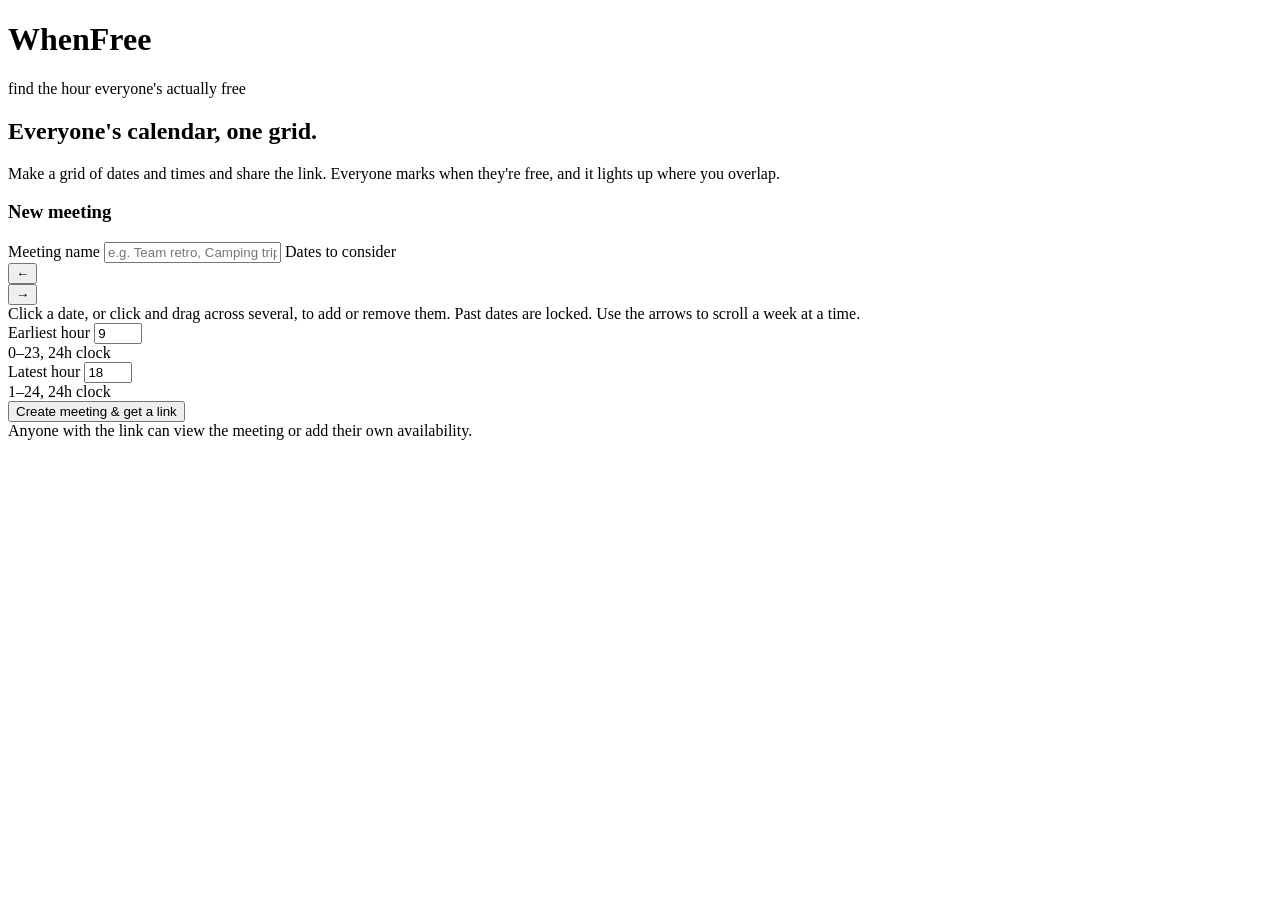
==== app/static/index.html @ 2bb42945 "initial commit Co-authored-by: Claude Sonnet 5 <noreply@anthropic.com>" ====
<!doctype html>
<html lang="en">
<head>
<meta charset="UTF-8" />
<meta name="viewport" content="width=device-width, initial-scale=1.0, maximum-scale=1, user-scalable=no" />
<title>WhenFree</title>
<link rel="preconnect" href="https://fonts.googleapis.com">
<link href="https://fonts.googleapis.com/css2?family=Space+Grotesk:wght@500;600;700&family=Inter:wght@400;500;600&family=JetBrains+Mono:wght@400;500&display=swap" rel="stylesheet">
<link rel="stylesheet" href="/css/styles.css">
</head>
<body>
<div id="page" class="page-narrow">

  <div class="topbar">
    <div class="brand"><div class="mark"></div><h1>When<span>Free</span></h1></div>
    <div class="tagline">find the hour everyone's actually free</div>
  </div>

  <div class="landing-hero">
    <h2>Everyone's calendar, one grid.</h2>
    <p>Make a grid of dates and times and share the link. Everyone marks when they're free, and it lights up where you overlap.</p>
  </div>

  <div class="card cal-card">
    <h3><span class="eyebrow-num">New meeting</span></h3>

    <label for="c-title">Meeting name</label>
    <input type="text" id="c-title" placeholder="e.g. Team retro, Camping trip" required>

    <label>Dates to consider</label>
    <div class="cal-header">
      <button class="cal-nav" id="cal-prev" type="button" aria-label="Back one week">&larr;</button>
      <div class="cal-month" id="cal-month-label"></div>
      <button class="cal-nav" id="cal-next" type="button" aria-label="Forward one week">&rarr;</button>
    </div>
    <div id="cal-slot"></div>
    <div class="cal-hint">Click a date, or click and drag across several, to add or remove them. Past dates are locked. Use the arrows to scroll a week at a time.</div>

    <div class="row2">
      <div>
        <label for="c-start">Earliest hour</label>
        <input type="number" id="c-start" min="0" max="23" value="9" inputmode="numeric">
        <div class="field-hint">0&ndash;23, 24h clock</div>
      </div>
      <div>
        <label for="c-end">Latest hour</label>
        <input type="number" id="c-end" min="1" max="24" value="18" inputmode="numeric">
        <div class="field-hint">1&ndash;24, 24h clock</div>
      </div>
    </div>

    <div class="err" id="c-err"></div>
    <button class="btn-primary btn-block" id="c-submit">Create meeting &amp; get a link</button>
  </div>

  <footer>Anyone with the link can view the meeting or add their own availability.</footer>
</div>
<script src="/js/common.js"></script>
<script src="/js/index.js"></script>
</body>
</html>
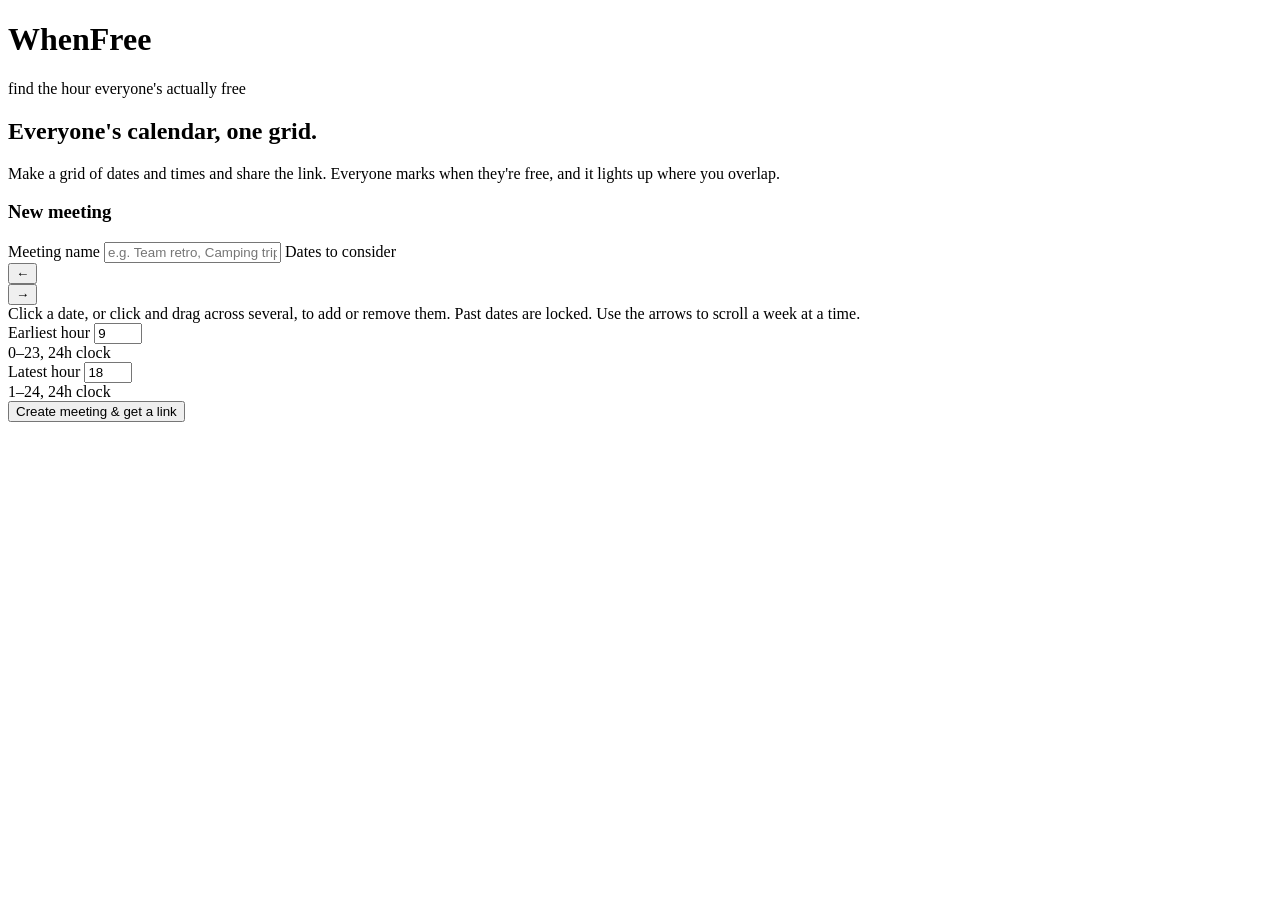
==== commit 400336e1: "fix remove page footers" ====
--- a/app/static/index.html
+++ b/app/static/index.html
@@ -52,8 +52,6 @@
     <div class="err" id="c-err"></div>
     <button class="btn-primary btn-block" id="c-submit">Create meeting &amp; get a link</button>
   </div>
-
-  <footer>Anyone with the link can view the meeting or add their own availability.</footer>
 </div>
 <script src="/js/common.js"></script>
 <script src="/js/index.js"></script>
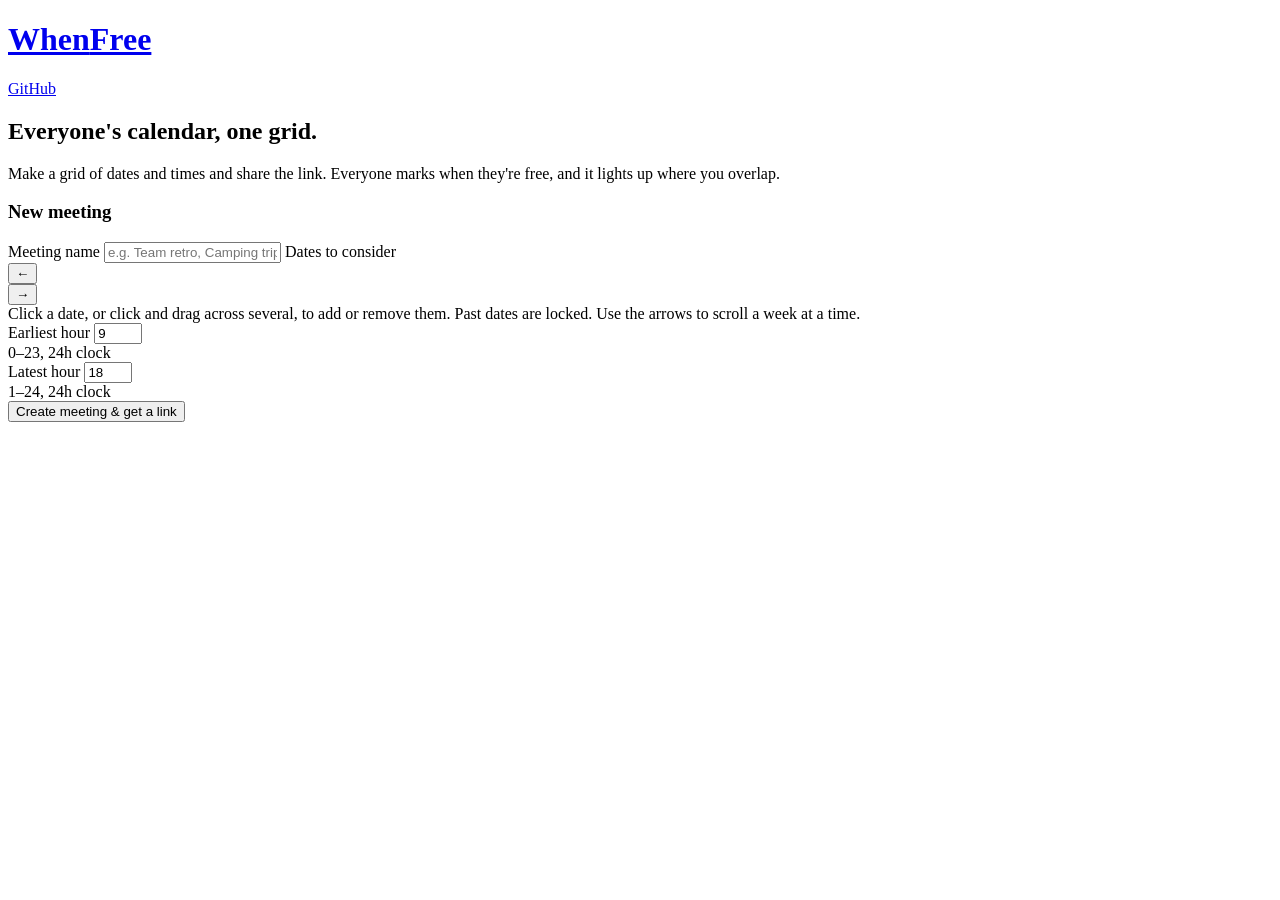
==== commit 03c22c6b: "fix topbar brand link and github link" ====
--- a/app/static/index.html
+++ b/app/static/index.html
@@ -12,8 +12,8 @@
 <div id="page" class="page-narrow">
 
   <div class="topbar">
-    <div class="brand"><div class="mark"></div><h1>When<span>Free</span></h1></div>
-    <div class="tagline">find the hour everyone's actually free</div>
+    <a class="brand" href="/"><div class="mark"></div><h1>When<span>Free</span></h1></a>
+    <a class="topbar-link" href="https://github.com/sharko789/whenfree">GitHub</a>
   </div>
 
   <div class="landing-hero">
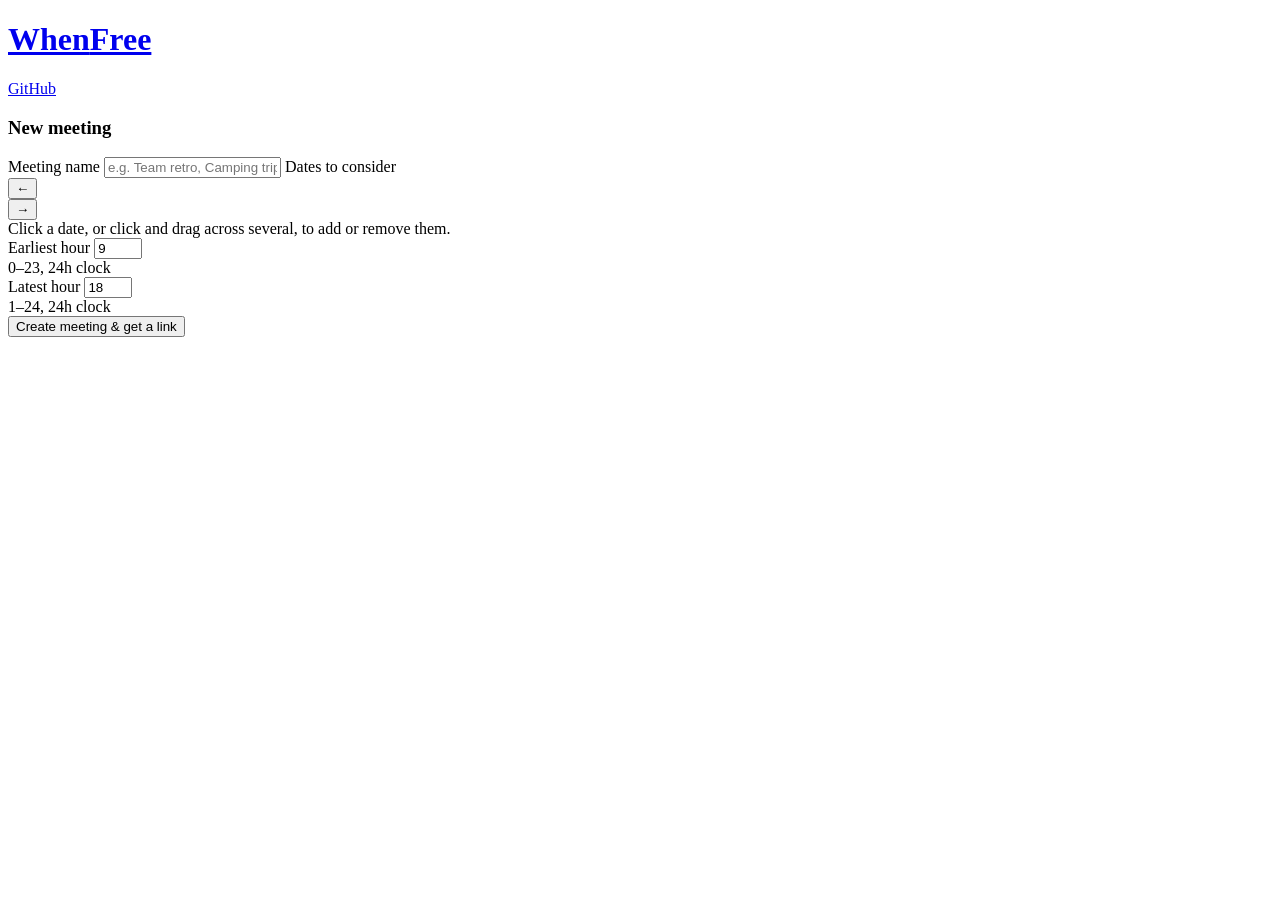
==== commit 70964bdf: "simplify landing page" ====
--- a/app/static/index.html
+++ b/app/static/index.html
@@ -16,11 +16,6 @@
     <a class="topbar-link" href="https://github.com/sharko789/whenfree">GitHub</a>
   </div>
 
-  <div class="landing-hero">
-    <h2>Everyone's calendar, one grid.</h2>
-    <p>Make a grid of dates and times and share the link. Everyone marks when they're free, and it lights up where you overlap.</p>
-  </div>
-
   <div class="card cal-card">
     <h3><span class="eyebrow-num">New meeting</span></h3>
 
@@ -34,7 +29,7 @@
       <button class="cal-nav" id="cal-next" type="button" aria-label="Forward one week">&rarr;</button>
     </div>
     <div id="cal-slot"></div>
-    <div class="cal-hint">Click a date, or click and drag across several, to add or remove them. Past dates are locked. Use the arrows to scroll a week at a time.</div>
+    <div class="cal-hint">Click a date, or click and drag across several, to add or remove them.</div>
 
     <div class="row2">
       <div>
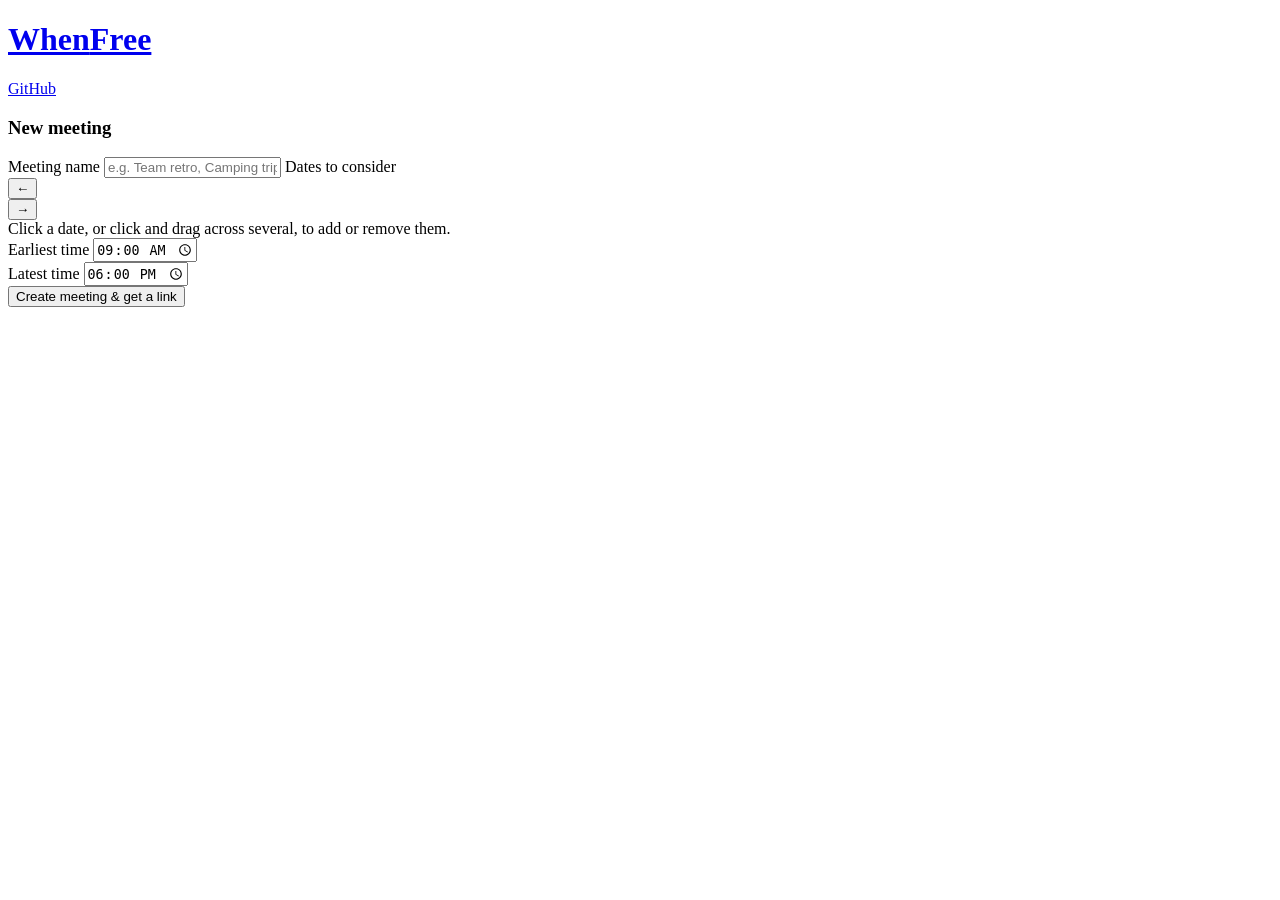
==== commit e67388cd: "feat 15 minute time granularity" ====
--- a/app/static/index.html
+++ b/app/static/index.html
@@ -33,14 +33,12 @@
 
     <div class="row2">
       <div>
-        <label for="c-start">Earliest hour</label>
-        <input type="number" id="c-start" min="0" max="23" value="9" inputmode="numeric">
-        <div class="field-hint">0&ndash;23, 24h clock</div>
+        <label for="c-start">Earliest time</label>
+        <input type="time" id="c-start" step="900" value="09:00">
       </div>
       <div>
-        <label for="c-end">Latest hour</label>
-        <input type="number" id="c-end" min="1" max="24" value="18" inputmode="numeric">
-        <div class="field-hint">1&ndash;24, 24h clock</div>
+        <label for="c-end">Latest time</label>
+        <input type="time" id="c-end" step="900" value="18:00">
       </div>
     </div>
 
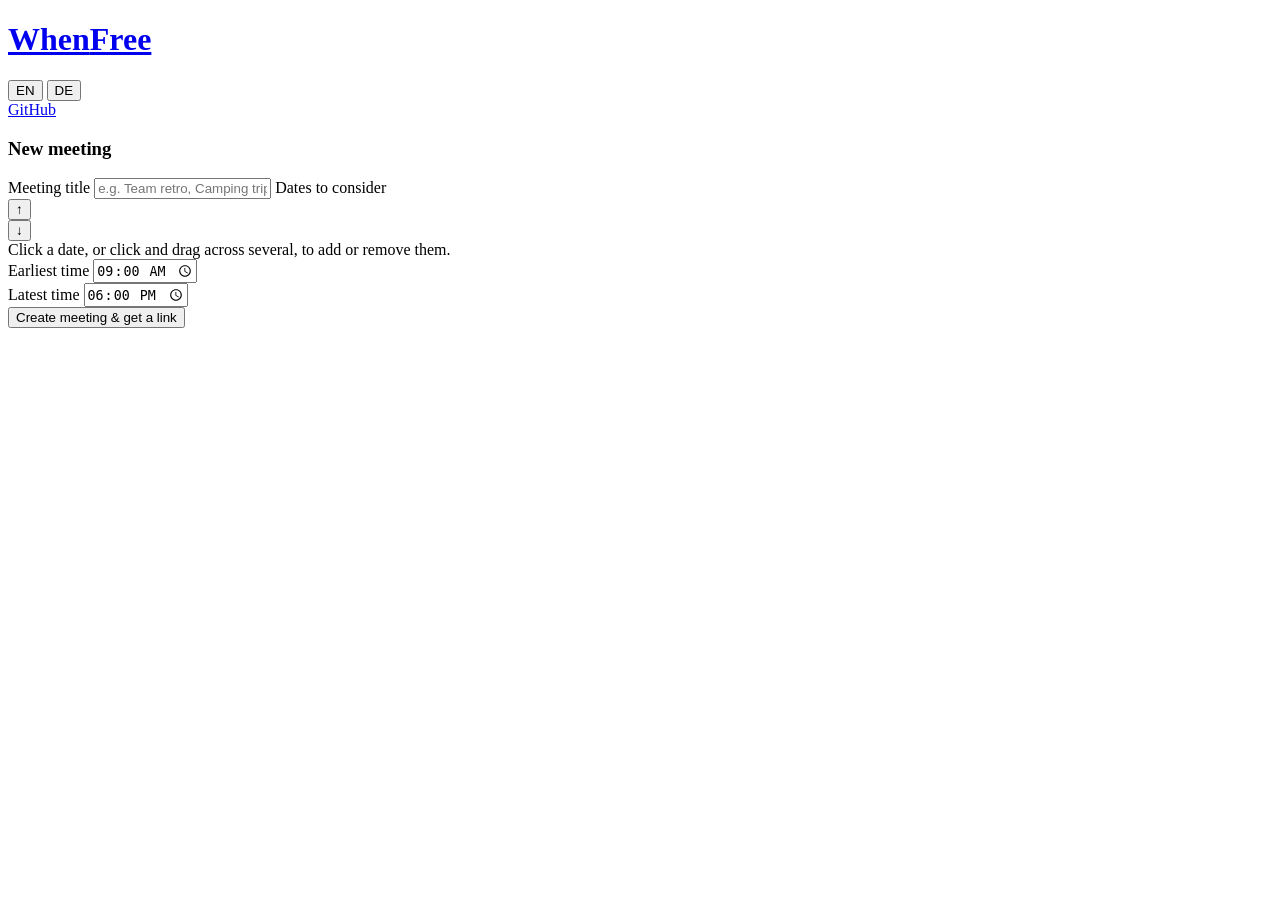
==== commit 8560bbc9: "feat add EN/DE i18n with locale-aware formatting - i18n module with locale detection, JSON catalogs," ====
--- a/app/static/index.html
+++ b/app/static/index.html
@@ -7,45 +7,59 @@
 <link rel="preconnect" href="https://fonts.googleapis.com">
 <link href="https://fonts.googleapis.com/css2?family=Space+Grotesk:wght@500;600;700&family=Inter:wght@400;500;600&family=JetBrains+Mono:wght@400;500&display=swap" rel="stylesheet">
 <link rel="stylesheet" href="/css/styles.css">
+<script>
+  // Keep the page hidden until i18n.js has applied the saved/browser locale,
+  // so the English fallback text never flashes on load. i18n.js removes the
+  // attribute once ready; the timeout is a safety net if i18n.js fails.
+  document.documentElement.setAttribute("data-i18n-loading", "");
+  setTimeout(function () { document.documentElement.removeAttribute("data-i18n-loading"); }, 1500);
+</script>
 </head>
 <body>
 <div id="page" class="page-narrow">
 
   <div class="topbar">
     <a class="brand" href="/"><div class="mark"></div><h1>When<span>Free</span></h1></a>
-    <a class="topbar-link" href="https://github.com/sharko789/whenfree">GitHub</a>
+    <div class="topbar-right">
+      <div class="lang-switch" role="group">
+        <button class="lang-btn" data-lang="en" type="button">EN</button>
+        <button class="lang-btn" data-lang="de" type="button">DE</button>
+      </div>
+      <a class="topbar-link" href="https://github.com/sharko789/whenfree">GitHub</a>
+    </div>
   </div>
 
   <div class="card cal-card">
-    <h3><span class="eyebrow-num">New meeting</span></h3>
+    <h3><span class="eyebrow-num" data-i18n="new_meeting">New meeting</span></h3>
 
-    <label for="c-title">Meeting name</label>
-    <input type="text" id="c-title" placeholder="e.g. Team retro, Camping trip" required>
+    <label for="c-title" data-i18n="meeting_title">Meeting title</label>
+    <input type="text" id="c-title" placeholder="e.g. Team retro, Camping trip" data-i18n-ph="meeting_title_ph" required>
 
-    <label>Dates to consider</label>
+    <label data-i18n="dates_to_consider">Dates to consider</label>
     <div class="cal-header">
-      <button class="cal-nav" id="cal-prev" type="button" aria-label="Back one week">&larr;</button>
+      <button class="cal-nav" id="cal-prev" type="button" aria-label="Back one week" data-i18n-aria="cal_prev_aria">&uarr;</button>
       <div class="cal-month" id="cal-month-label"></div>
-      <button class="cal-nav" id="cal-next" type="button" aria-label="Forward one week">&rarr;</button>
+      <button class="cal-nav" id="cal-next" type="button" aria-label="Forward one week" data-i18n-aria="cal_next_aria">&darr;</button>
     </div>
     <div id="cal-slot"></div>
-    <div class="cal-hint">Click a date, or click and drag across several, to add or remove them.</div>
+    <div class="cal-hint" data-i18n="cal_hint">Click a date, or click and drag across several, to add or remove them.</div>
 
     <div class="row2">
       <div>
-        <label for="c-start">Earliest time</label>
+        <label for="c-start" data-i18n="earliest_time">Earliest time</label>
         <input type="time" id="c-start" step="900" value="09:00">
       </div>
       <div>
-        <label for="c-end">Latest time</label>
+        <label for="c-end" data-i18n="latest_time">Latest time</label>
         <input type="time" id="c-end" step="900" value="18:00">
       </div>
     </div>
 
     <div class="err" id="c-err"></div>
-    <button class="btn-primary btn-block" id="c-submit">Create meeting &amp; get a link</button>
+    <button class="btn-primary btn-block" id="c-submit" data-i18n="create_meeting">Create meeting &amp; get a link</button>
   </div>
 </div>
+<script src="/js/i18n.js"></script>
 <script src="/js/common.js"></script>
 <script src="/js/index.js"></script>
 </body>
